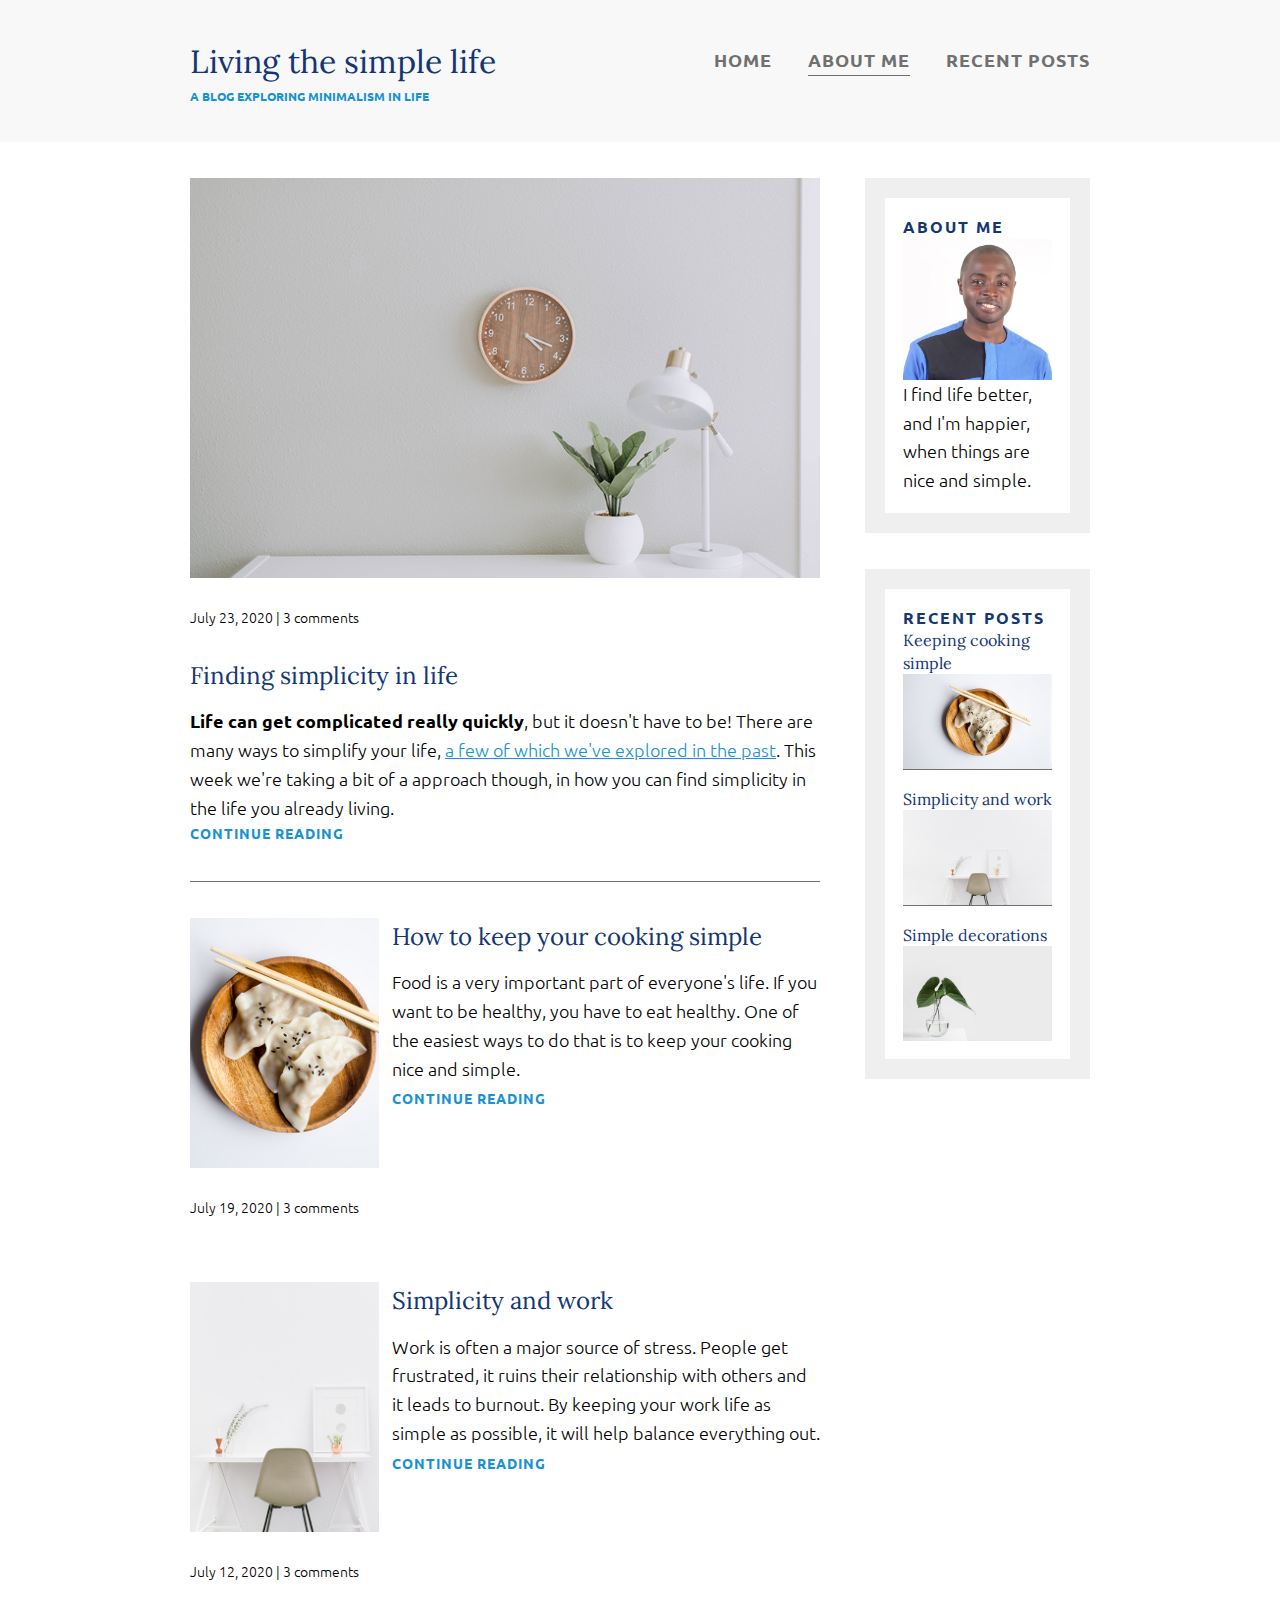
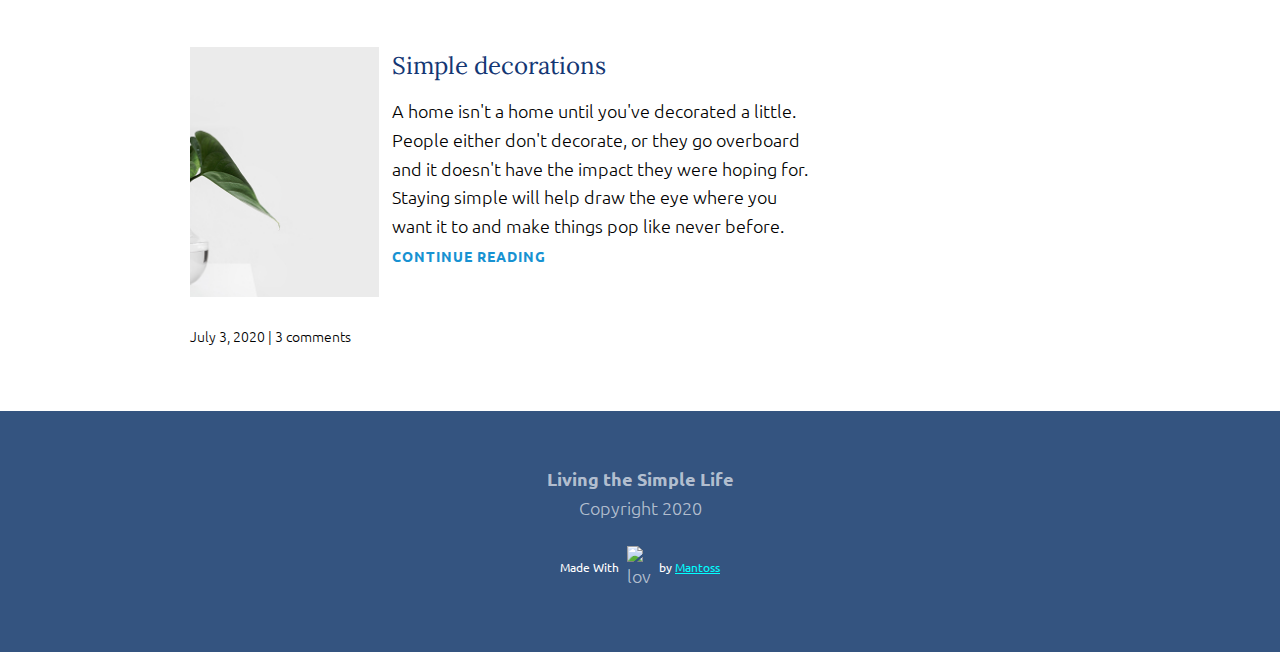
==== about-me.html @ f29d600d "add about me page" ====
<!DOCTYPE html>
<html lang="en">
<head>
    <meta charset="UTF-8">
    <meta name="viewport" content="width=device-width, initial-scale=1.0">
    <link href="https://fonts.googleapis.com/css?family=Lora|Ubuntu:300,400,700&display=swap" rel="stylesheet">
    <link rel="stylesheet" href="style.css" type="text/css">
    <title>Simplicity in Life</title>
</head>
<body>
    <header>
        <div class="container container-flex">
            <div class="site-title">
                <h1>Living the simple life</h1>
                <p class="sub-title">A blog exploring minimalism in LIFE</p>
            </div>
            <nav>
                <ul>
                    <li><a href="index.html">Home</a></li>
                    <li><a href="about-me.html" class="current-page">About Me</a></li>
                    <li><a href="" class="recent-post">Recent Posts</a></li>
                </ul>
            </nav>
        </div>
    </header>

    <div class="container container-flex">
        <main role="main">
            <article class="article-featured">
                <img src="/images/life.jpg" alt="simple white desk on a white wall" class="article-image">
                <p class="article-info">July 23, 2020 | 3 comments</p>
                <h2 class="article-title">Finding simplicity in life</h2>
                <p class="article-body"><strong>Life can get complicated really quickly</strong>, but it doesn't have to be! There are many ways to simplify your life, <a href="#">a few of which we've explored in the past</a>. This week we're taking a bit of a approach though, in how you can find simplicity in the life you already living.</p>
                <a href="" class="article-read-more">Continue reading</a>
            </article>

            <article class="article-recent">
                <div class="article-recent-secondary">
                    <img src="/images/food.jpg" alt="two dumplings on a wood plate with chopsticks" class="article-image">
                    <p class="article-info">July 19, 2020 | 3 comments</p>
                </div>
                <div class="article-recent-main">
                    <h2 class="article-title">How to keep your cooking simple</h2>
                    <p class="article-body">Food is a very important part of everyone's life. If you want to be healthy, you have to eat healthy. One of the easiest ways to do that is to keep your cooking nice and simple.</p>
                    <a href="" class="article-read-more">CONTINUE READING</a>
                </div>
            </article>

            <article class="article-recent">
                <div class="article-recent-secondary">
                    <img src="/images/work.jpg" alt="a white chair at a white desk" class="article-image">
                    <p class="article-info">July 12, 2020 | 3 comments</p>
                </div>
                <div class="article-recent-main">
                    <h2 class="article-title">Simplicity and work</h2>
                    <p class="article-body">Work is often a major source of stress. People get frustrated, it ruins their relationship with others and it leads to burnout. By keeping your work life as simple as possible, it will help balance everything out.</p>
                    <a href="" class="article-read-more">CONTINUE READING</a>
                </div>
            </article>

            <article class="article-recent">
                <div class="article-recent-secondary">
                    <img src="/images/deco.jpg" alt="a green plant in a clear, round vase with water in it" class="article-image">
                    <p class="article-info">July 3, 2020 | 3 comments</p>
                </div>
                <div class="article-recent-main">
                    <h2 class="article-title">Simple decorations</h2>
                    <p class="article-body">A home isn't a home until you've decorated a little. People either don't decorate, or they go overboard and it doesn't have the impact they were hoping for. Staying simple will help draw the eye where you want it to and make things pop like never before.</p>
                    <a href="" class="article-read-more">CONTINUE READING</a>
                </div>
            </article>
        </main>

        <aside class="sidebar">
            <div class="sidebar-widget">
                <h2 class="widget-title">ABOUT ME</h2>
                <img src="/images/about-me.jpg" alt="Tom" class="widget-image">
                <p class="widget-body">I find life better, and I'm happier, when things are nice and simple.</p>
            </div>

            <div class="sidebar-widget">
                
                <h2 class="widget-title">RECENT POSTS</h2>
                
                <div class="widget-recent-post">
                    <h3 class="widget-recent-post-title">Keeping cooking simple</h3>
                    <img src="/images/food.jpg" alt="two dumplings on a wood plate with chopsticks" class="widget-image">
                </div>

                <div class="widget-recent-post">
                    <h3 class="widget-recent-post-title">Simplicity and work</h3>
                    <img src="/images/work.jpg" alt="a white chair at a white desk" class="widget-image">
                </div>
                
                <div class="widget-recent-post">
                    <h3 class="widget-recent-post-title">Simple decorations</h3>
                    <img src="/images/deco.jpg" alt="a green plant in a clear, round vase with water in it" class="widget-image">
                </div>
            </div>
        </aside>
    </div>

    <footer>
        <p><strong>Living the Simple Life</strong></p>
        <p>Copyright 2020</p>

        <div id="love">
            <span>Made With</span>
            <img src="https://img.icons8.com/dusk/64/000000/like.png" alt="love"/> 
            <span>by <a href="https://github.com/PJMantoss" target="_blank">Mantoss</a></span>
        </div>
    </footer>
</body>
</html>
---- style.css ----
/*================
Base Resets
==================*/

* {
    margin: 0;
    padding: 0;
    box-sizing: border-box;
}

/*================
Fonts
==================*/
body {
    font-family: 'Ubuntu', sans-serif;
    font-size: 1.125rem;
    font-weight: 300;
    line-height: 1.6;
}

img {
    display: block;
    max-width: 100%;
    height: auto;
}

/*================
Typography
==================*/

h1,
h2,
h3 {
    font-family: 'Lora', serif;
    font-weight: 400;
    color: #143774;
    margin-top: 0;
}

h1 {
    font-size: 2rem;
    margin: 0;
}

h3, a {
    color: #1792d2;
}

a:hover,
a:focus {
    color: #143774;
}

strong {
    font-weight: 700;
}

.sub-title {
    font-size: .75rem;
    font-weight: 700;
    color: #1792d2;
    margin: 0;
    text-transform: uppercase;
}

.article-title {
    font-size: 1.5rem;
}

.article-read-more,
.article-info {
    font-size: .875rem;
}

.article-read-more {
    color: #1792d2;
    font-weight: 700;
    text-transform: uppercase;
    text-decoration: none;
    letter-spacing: 1px;
}

.article-read-more:hover,
.article-read-more:focus {
    color: #143774;
    text-decoration: underline;
}

.article-info {
    margin: 2em 0;
}

.widget-title,
.widget-recent-post-title {
    font-size: 1rem;
    line-height: 1.4;
}

.widget-title {
    font-family: 'Ubuntu', sans-serif;
    font-weight: 700;
    letter-spacing: 2px;
}

.widget-recent-post-title {
    color: #143774;
}

/*================
Layout
==================*/

.container {
    width: 90%;
    max-width: 900px;
    margin: 0 auto;
}

.container-flex {
    display: flex;
    flex-direction: column;
    justify-content: space-between;
}

header {
    background: #f8f8f8;
    padding: 2em 0;
    text-align: center;
    margin-bottom: 2.5em;
}

footer {
    background:#345480;
    color: rgba(255,255,255, .65);
    text-align: center;
    padding: 3em 0;
}

#love {
    display: flex;
    justify-content: center;
    align-items: center;
    margin-top: 15px;
}

#love a {
    color: cyan;
}

#love > span {
    font-family: 'Ubuntu', sans-serif;
    font-weight: 400;
    font-size: 12px;
    color: white
}

#love > img {
    width: 40px;
    padding: 8px;
}


@media (min-width: 675px){
    header {
        text-align: left;
        margin-bottom: 2em;
    }

    .container-flex {
        flex-direction: row;
    }

    main {
        width: 70%;
    }
}

/* Navigation */

nav ul {
    display: flex;
    flex-direction: column;
    justify-content: center;
    padding: 0;
    list-style: none;
}

nav li {
    margin: .5em 0;
}

nav a {
    text-decoration: none;
    text-transform: uppercase;
    font-weight: 700;
    padding: .25em 0;
    color: #707070;
    letter-spacing: 1px;
}

nav a:hover,
nav a:focus {
    color: #1792d2;
}

.current-page {
    border-bottom: 1px solid #707070;
}

.current-page:hover {
    color: #707070;
}

@media(min-width: 675px){
    nav ul {
        flex-direction: row;
    }

    nav li {
        margin-left: 2em;
    }
}

/* articles */
.article-featured {
    border-bottom: 1px solid #707070;
    padding-bottom: 2em;
    margin-bottom: 2em;
}

.article-title {
    margin-bottom: .5em;
    font-size: 1.5rem;
}

.article-recent {
    display: flex;
    flex-direction: column;
    margin-bottom: 2em;
}

@media (min-width: 675px){
    .article-featured {
        display: flex;
        flex-direction: column;
    }

    .article-image {
        min-height: 250px;
        object-fit: cover;
    }

    .article-recent {
        flex-direction: row;
        justify-content: space-between;
        align-content: start;
    }

    .article-recent-main {
        width: 68%;
    }

    .article-recent-secondary {
        width: 30%;
    }

    aside {
        width: 25%;
        min-width: 200px;
        margin-left: 1em;
    }
}

/* widgets */

.sidebar-widget {
    border: 20px solid #efefef;
    margin-bottom: 2em;
    padding: 1em;
}

.widget-recent-post {
    display: flex;
    flex-direction: column;
    border-bottom: 1px solid #707070;
    margin-bottom: 1em;
}

.widget-recent-post:last-child {
    margin: 0;
    border: 0;
}
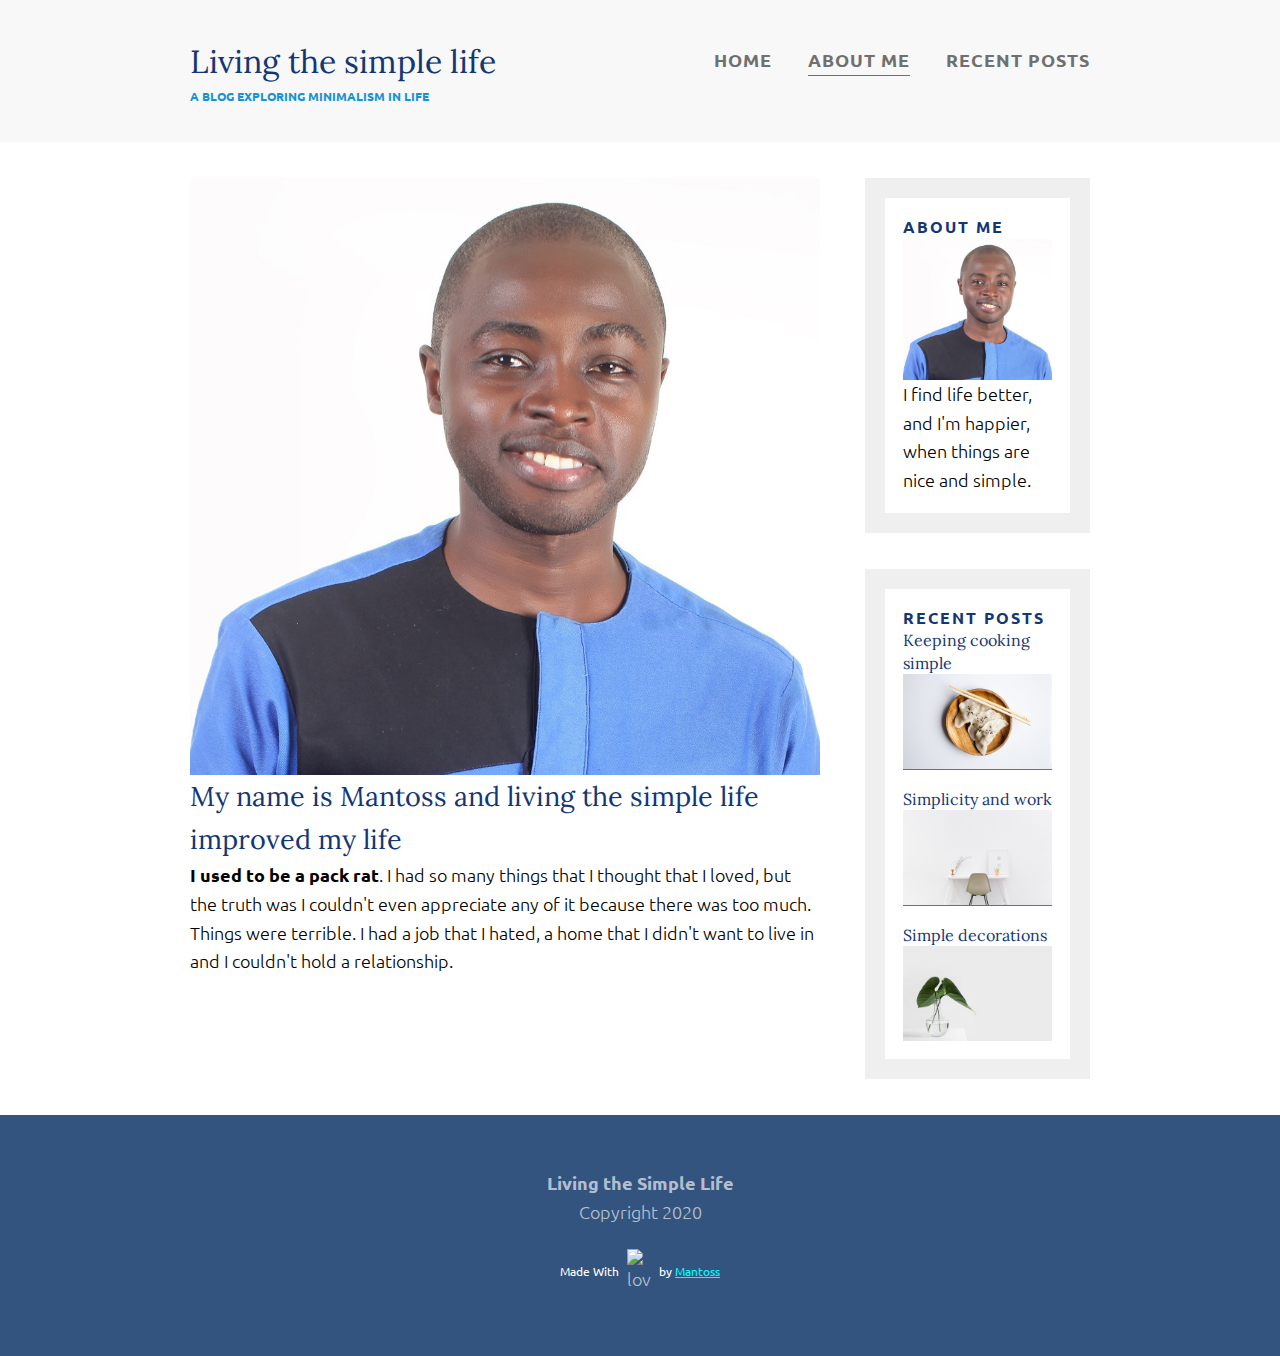
==== commit 5373b959: "update about me page" ====
--- a/about-me.html
+++ b/about-me.html
@@ -18,7 +18,7 @@
                 <ul>
                     <li><a href="index.html">Home</a></li>
                     <li><a href="about-me.html" class="current-page">About Me</a></li>
-                    <li><a href="" class="recent-post">Recent Posts</a></li>
+                    <li><a href="recent-posts.html">Recent Posts</a></li>
                 </ul>
             </nav>
         </div>
@@ -26,49 +26,11 @@
 
     <div class="container container-flex">
         <main role="main">
-            <article class="article-featured">
-                <img src="/images/life.jpg" alt="simple white desk on a white wall" class="article-image">
-                <p class="article-info">July 23, 2020 | 3 comments</p>
-                <h2 class="article-title">Finding simplicity in life</h2>
-                <p class="article-body"><strong>Life can get complicated really quickly</strong>, but it doesn't have to be! There are many ways to simplify your life, <a href="#">a few of which we've explored in the past</a>. This week we're taking a bit of a approach though, in how you can find simplicity in the life you already living.</p>
-                <a href="" class="article-read-more">Continue reading</a>
-            </article>
-
-            <article class="article-recent">
-                <div class="article-recent-secondary">
-                    <img src="/images/food.jpg" alt="two dumplings on a wood plate with chopsticks" class="article-image">
-                    <p class="article-info">July 19, 2020 | 3 comments</p>
-                </div>
-                <div class="article-recent-main">
-                    <h2 class="article-title">How to keep your cooking simple</h2>
-                    <p class="article-body">Food is a very important part of everyone's life. If you want to be healthy, you have to eat healthy. One of the easiest ways to do that is to keep your cooking nice and simple.</p>
-                    <a href="" class="article-read-more">CONTINUE READING</a>
-                </div>
-            </article>
-
-            <article class="article-recent">
-                <div class="article-recent-secondary">
-                    <img src="/images/work.jpg" alt="a white chair at a white desk" class="article-image">
-                    <p class="article-info">July 12, 2020 | 3 comments</p>
-                </div>
-                <div class="article-recent-main">
-                    <h2 class="article-title">Simplicity and work</h2>
-                    <p class="article-body">Work is often a major source of stress. People get frustrated, it ruins their relationship with others and it leads to burnout. By keeping your work life as simple as possible, it will help balance everything out.</p>
-                    <a href="" class="article-read-more">CONTINUE READING</a>
-                </div>
-            </article>
-
-            <article class="article-recent">
-                <div class="article-recent-secondary">
-                    <img src="/images/deco.jpg" alt="a green plant in a clear, round vase with water in it" class="article-image">
-                    <p class="article-info">July 3, 2020 | 3 comments</p>
-                </div>
-                <div class="article-recent-main">
-                    <h2 class="article-title">Simple decorations</h2>
-                    <p class="article-body">A home isn't a home until you've decorated a little. People either don't decorate, or they go overboard and it doesn't have the impact they were hoping for. Staying simple will help draw the eye where you want it to and make things pop like never before.</p>
-                    <a href="" class="article-read-more">CONTINUE READING</a>
-                </div>
-            </article>
+            <img src="/images/about-me.jpg" alt="mantoss" class="image-full">
+            <h2>My name is Mantoss and living the simple life improved my life</h2>
+            <p><strong>I used to be a pack rat</strong>. I had so many things that I thought that I loved, but the truth was I couldn't even appreciate any of it because there was too much.</p>
+            <p>Things were terrible. I had a job that I hated, a home that I didn't want to live in 
+                and I couldn't hold a relationship.</p>
         </main>
 
         <aside class="sidebar">
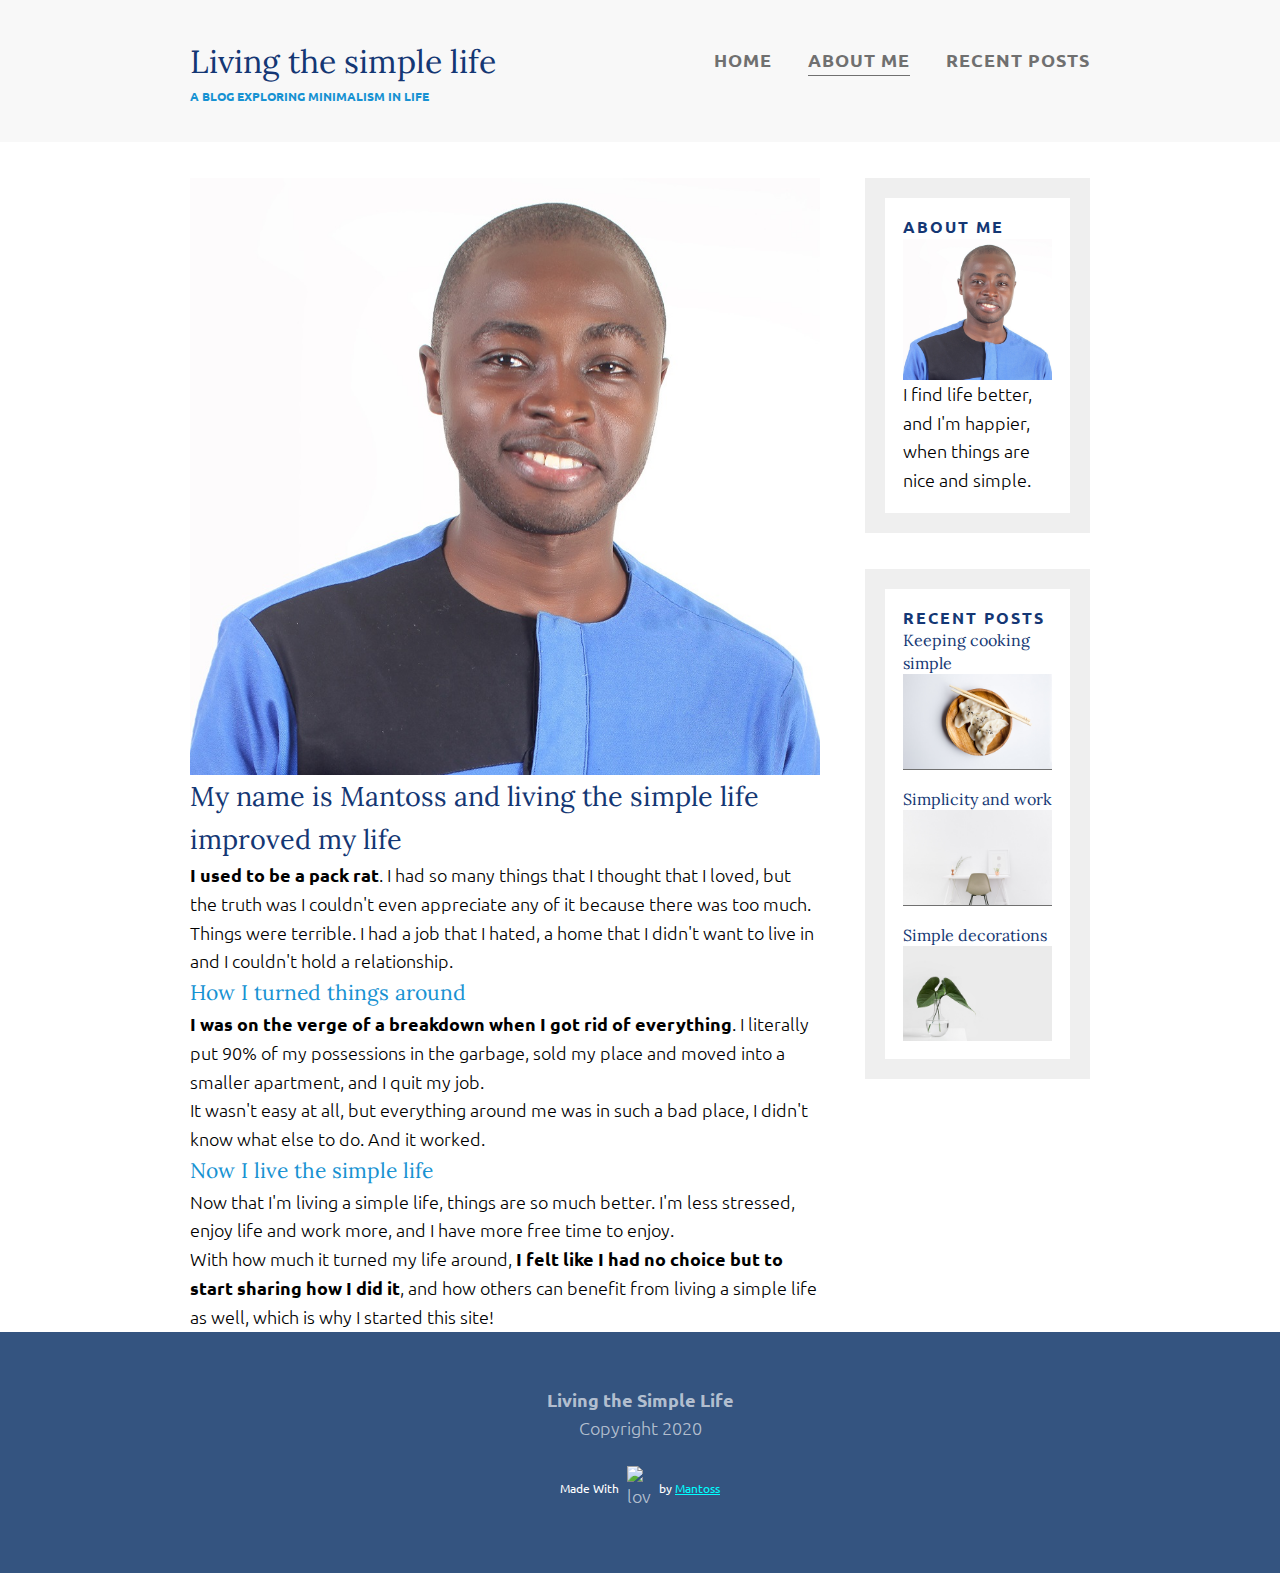
==== commit 18d71e3f: "update about me page" ====
--- a/about-me.html
+++ b/about-me.html
@@ -31,6 +31,20 @@
             <p><strong>I used to be a pack rat</strong>. I had so many things that I thought that I loved, but the truth was I couldn't even appreciate any of it because there was too much.</p>
             <p>Things were terrible. I had a job that I hated, a home that I didn't want to live in 
                 and I couldn't hold a relationship.</p>
+
+                <h3>How I turned things around</h3>
+                <p><strong>I was on the verge of a breakdown when I got rid of everything</strong>. 
+                    I literally put 90% of my possessions in the garbage, sold my place and 
+                    moved into a smaller apartment, and I quit my job.</p>
+                <p>It wasn't easy at all, but everything around me was in such a bad place, 
+                    I didn't know what else to do. And it worked.</p>
+
+                    <h3>Now I live the simple life</h3>
+                    <p>Now that I'm living a simple life, things are so much better. 
+                        I'm less stressed, enjoy life and work more, and I have more free time to enjoy.</p>
+                    <p>With how much it turned my life around, <strong>I felt like I had no choice 
+                        but to start sharing how I did it</strong>, and 
+                        how others can benefit from living a simple life as well, which is why I started this site!</p>
         </main>
 
         <aside class="sidebar">
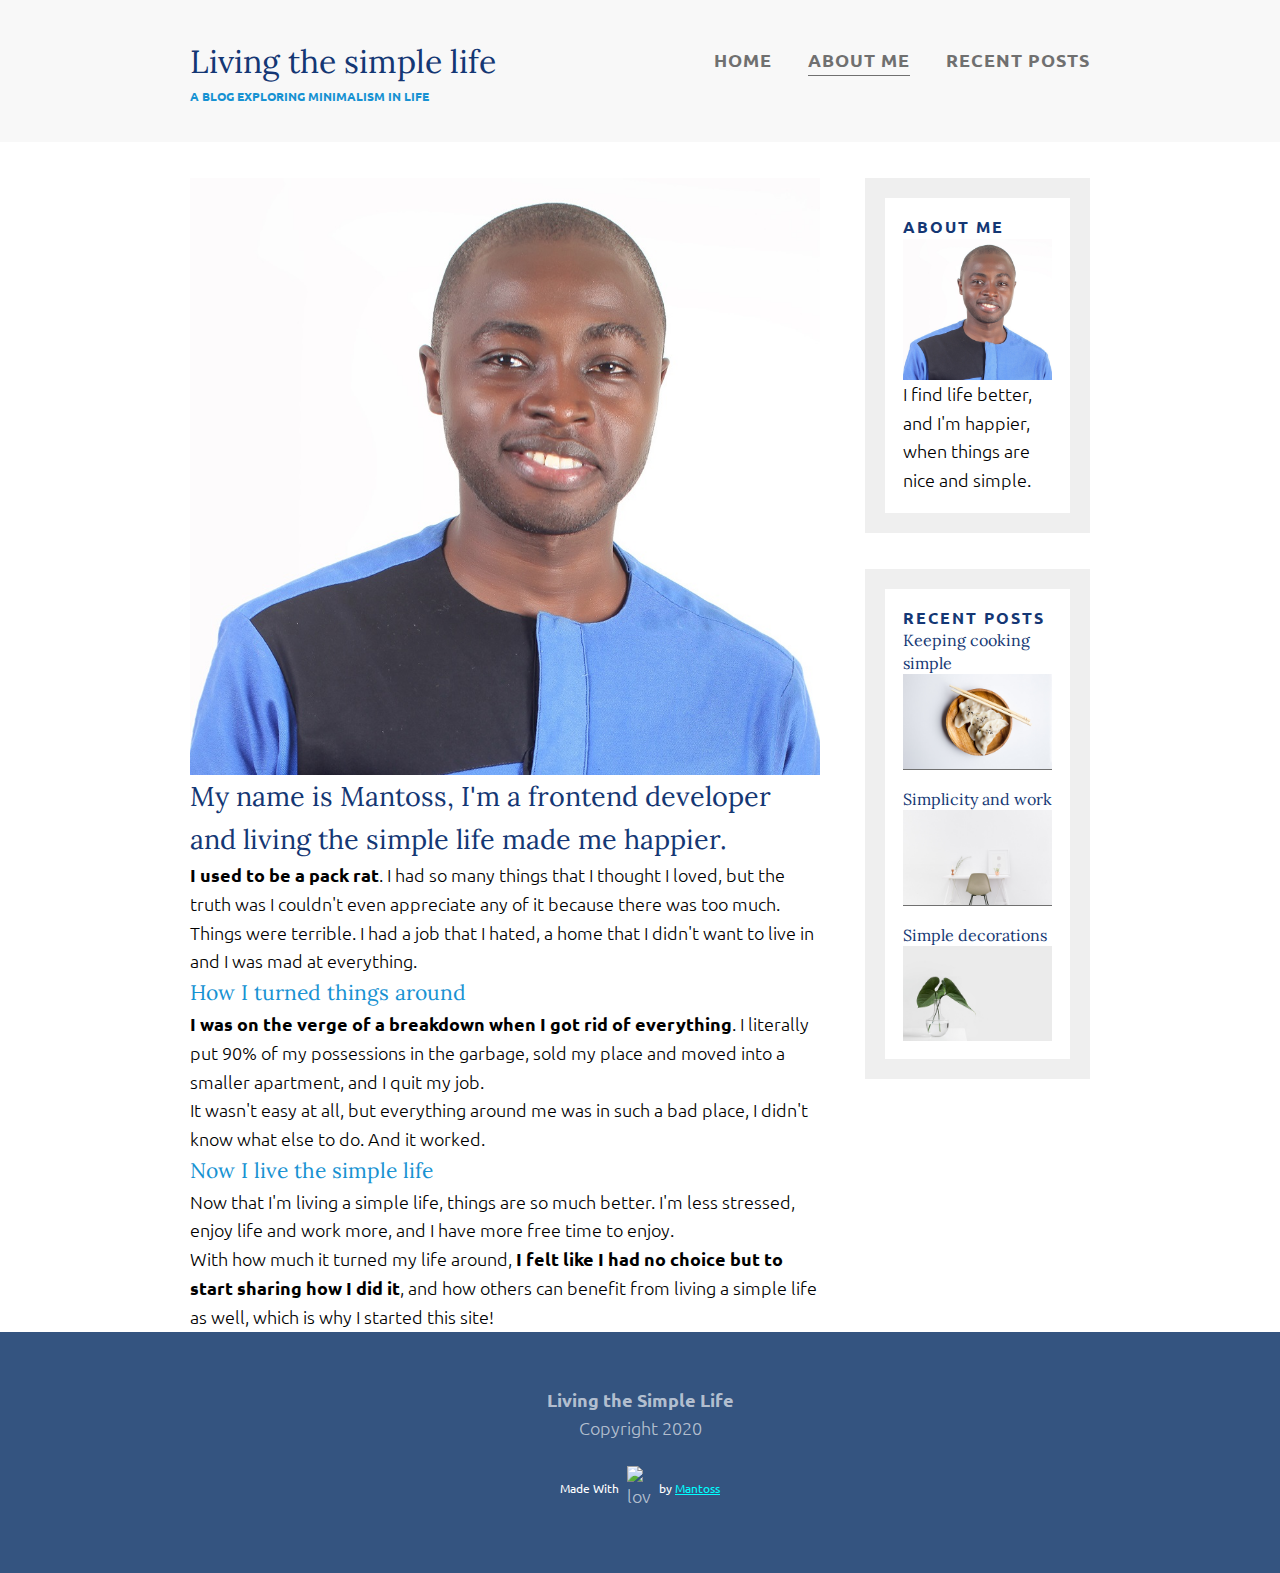
==== commit ed69d106: "update about me page" ====
--- a/about-me.html
+++ b/about-me.html
@@ -27,10 +27,10 @@
     <div class="container container-flex">
         <main role="main">
             <img src="/images/about-me.jpg" alt="mantoss" class="image-full">
-            <h2>My name is Mantoss and living the simple life improved my life</h2>
-            <p><strong>I used to be a pack rat</strong>. I had so many things that I thought that I loved, but the truth was I couldn't even appreciate any of it because there was too much.</p>
+            <h2>My name is Mantoss, I'm a frontend developer and living the simple life made me happier.</h2>
+            <p><strong>I used to be a pack rat</strong>. I had so many things that I thought I loved, but the truth was I couldn't even appreciate any of it because there was too much.</p>
             <p>Things were terrible. I had a job that I hated, a home that I didn't want to live in 
-                and I couldn't hold a relationship.</p>
+                and I was mad at everything.</p>
 
                 <h3>How I turned things around</h3>
                 <p><strong>I was on the verge of a breakdown when I got rid of everything</strong>. 
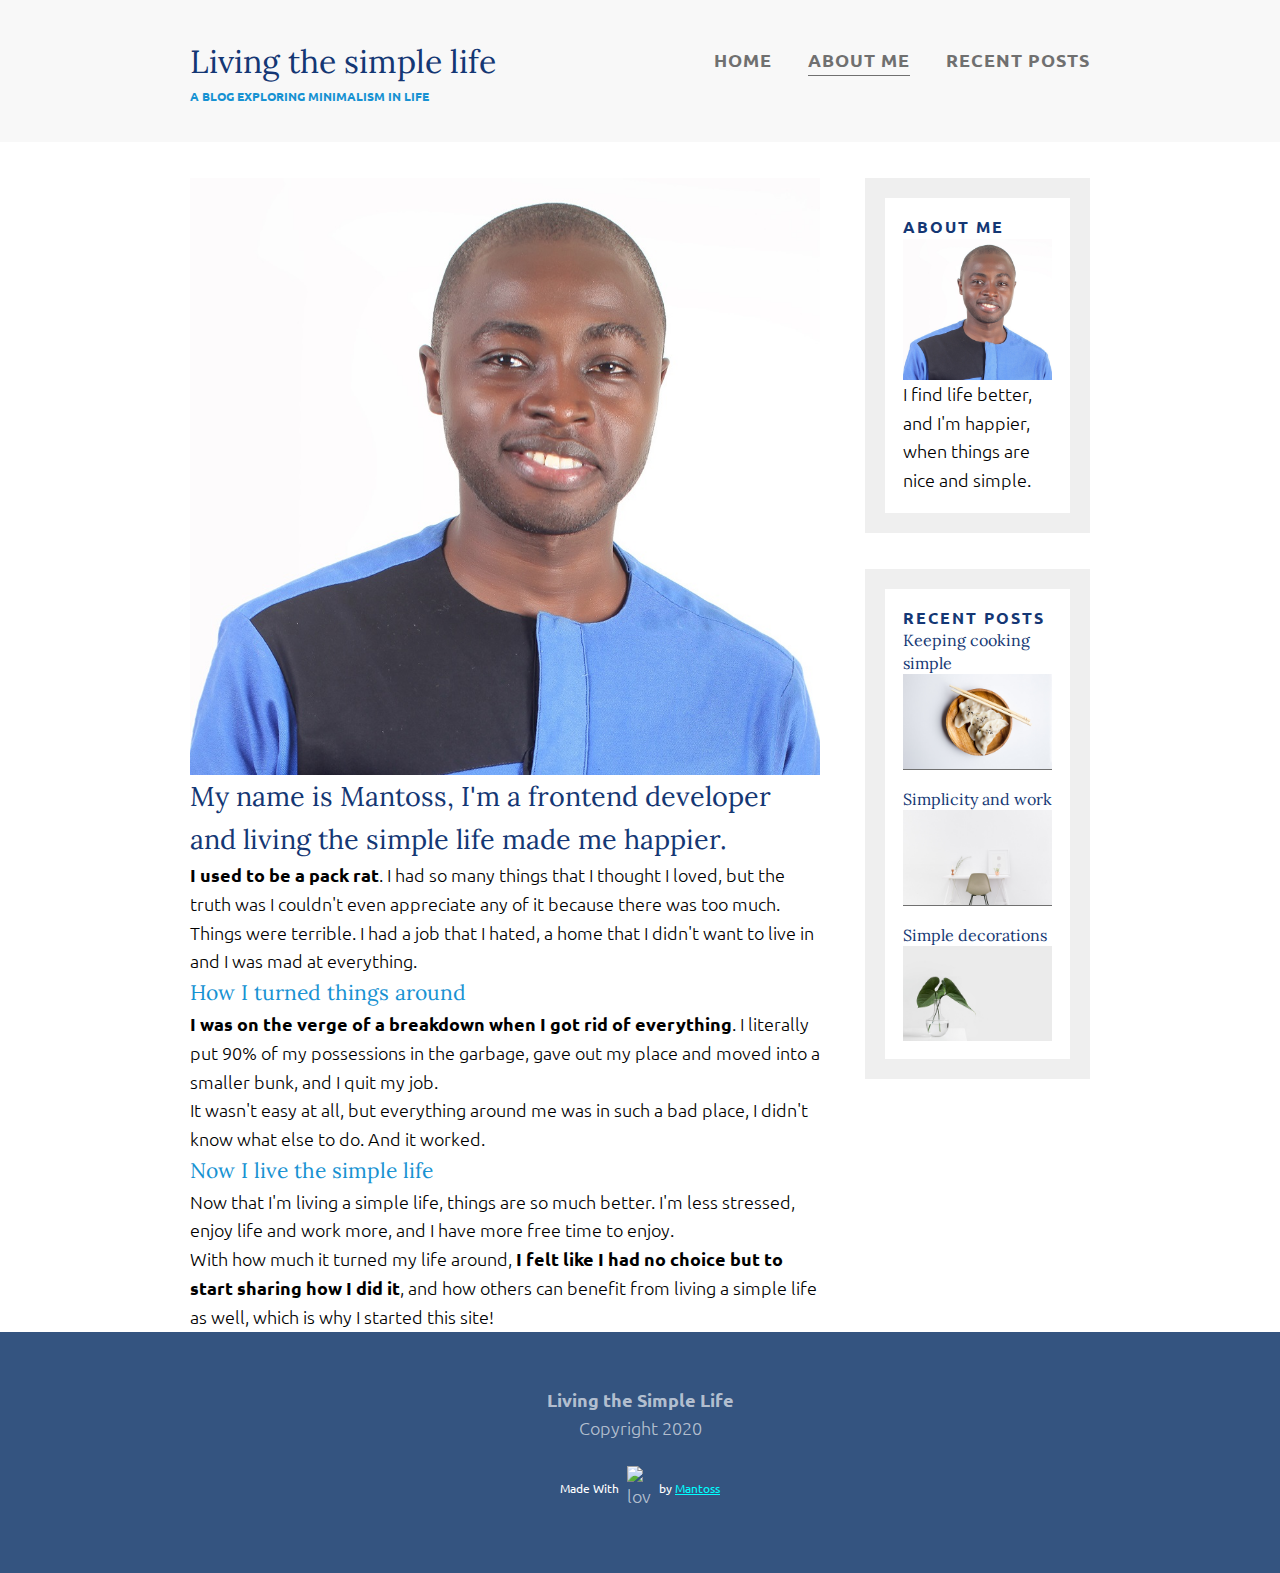
==== commit b3c07c61: "update about me page" ====
--- a/about-me.html
+++ b/about-me.html
@@ -34,8 +34,8 @@
 
                 <h3>How I turned things around</h3>
                 <p><strong>I was on the verge of a breakdown when I got rid of everything</strong>. 
-                    I literally put 90% of my possessions in the garbage, sold my place and 
-                    moved into a smaller apartment, and I quit my job.</p>
+                    I literally put 90% of my possessions in the garbage, gave out my place and 
+                    moved into a smaller bunk, and I quit my job.</p>
                 <p>It wasn't easy at all, but everything around me was in such a bad place, 
                     I didn't know what else to do. And it worked.</p>
 
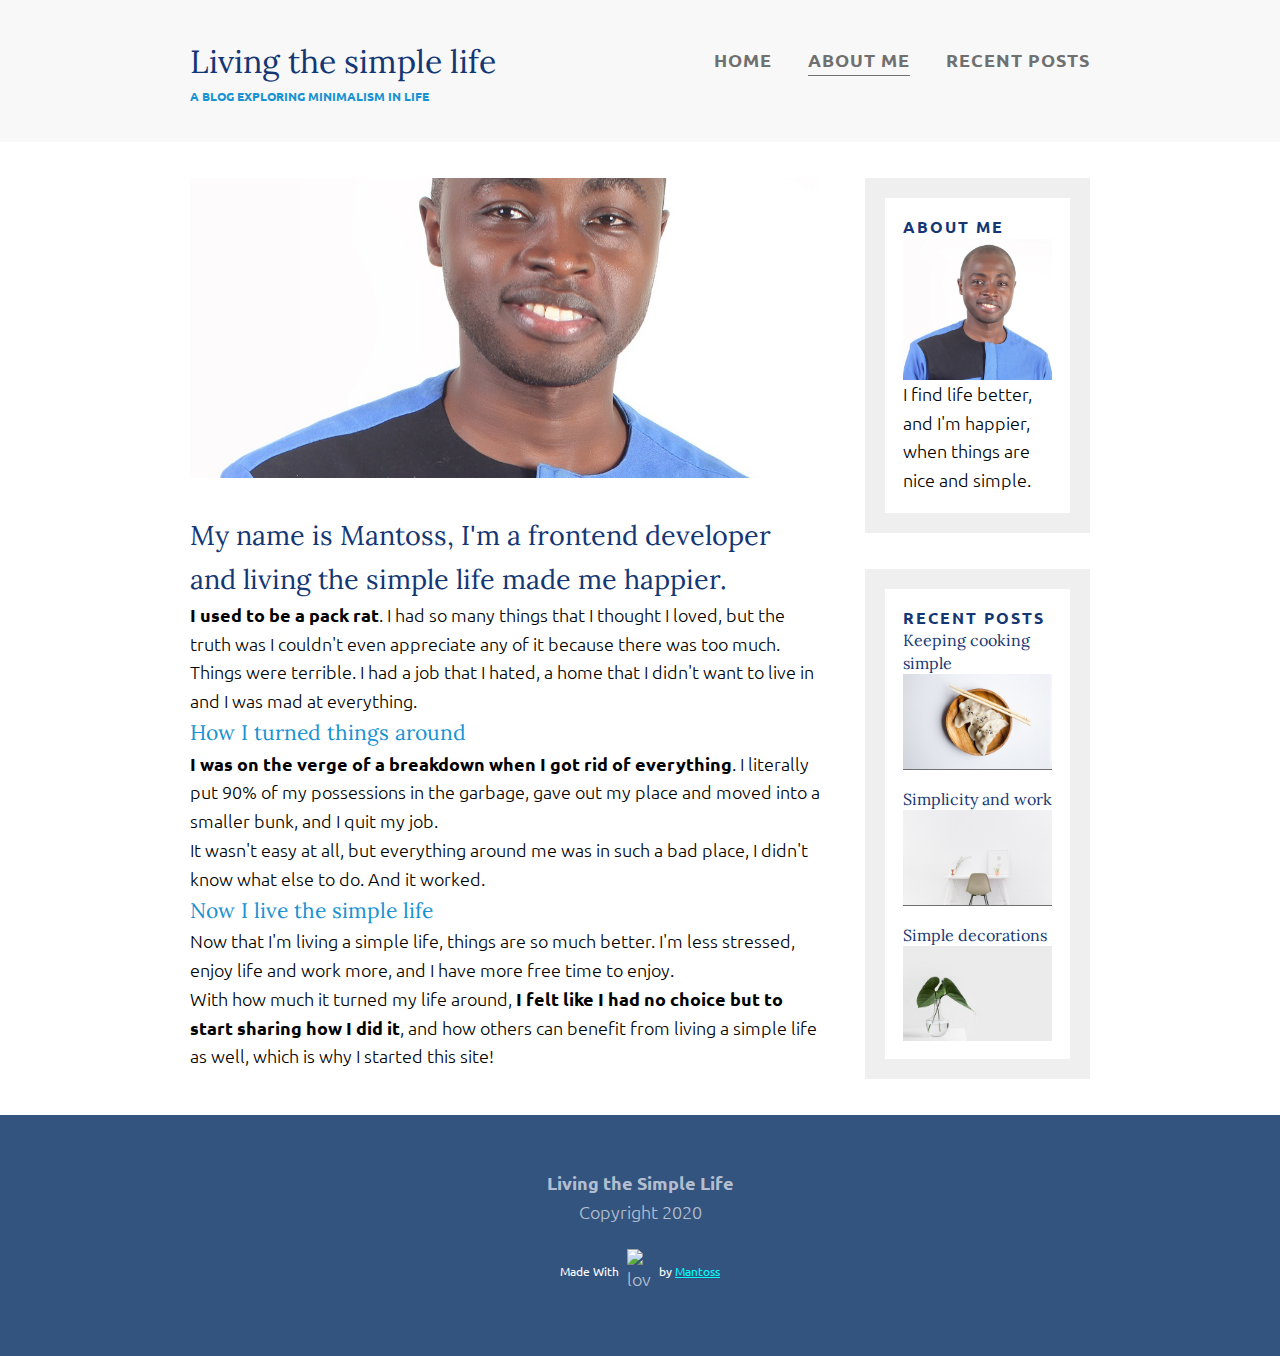
==== commit f493b721: "update markup" ====
--- a/about-me.html
+++ b/about-me.html
@@ -26,7 +26,7 @@
 
     <div class="container container-flex">
         <main role="main">
-            <img src="/images/about-me.jpg" alt="mantoss" class="image-full">
+            <img src="./images/about-me.jpg" alt="mantoss" class="image-full">
             <h2>My name is Mantoss, I'm a frontend developer and living the simple life made me happier.</h2>
             <p><strong>I used to be a pack rat</strong>. I had so many things that I thought I loved, but the truth was I couldn't even appreciate any of it because there was too much.</p>
             <p>Things were terrible. I had a job that I hated, a home that I didn't want to live in 
@@ -50,7 +50,7 @@
         <aside class="sidebar">
             <div class="sidebar-widget">
                 <h2 class="widget-title">ABOUT ME</h2>
-                <img src="/images/about-me.jpg" alt="Tom" class="widget-image">
+                <img src="./images/about-me.jpg" alt="Tom" class="widget-image">
                 <p class="widget-body">I find life better, and I'm happier, when things are nice and simple.</p>
             </div>
 
@@ -60,17 +60,17 @@
                 
                 <div class="widget-recent-post">
                     <h3 class="widget-recent-post-title">Keeping cooking simple</h3>
-                    <img src="/images/food.jpg" alt="two dumplings on a wood plate with chopsticks" class="widget-image">
+                    <img src="./images/food.jpg" alt="two dumplings on a wood plate with chopsticks" class="widget-image">
                 </div>
 
                 <div class="widget-recent-post">
                     <h3 class="widget-recent-post-title">Simplicity and work</h3>
-                    <img src="/images/work.jpg" alt="a white chair at a white desk" class="widget-image">
+                    <img src="./images/work.jpg" alt="a white chair at a white desk" class="widget-image">
                 </div>
                 
                 <div class="widget-recent-post">
                     <h3 class="widget-recent-post-title">Simple decorations</h3>
-                    <img src="/images/deco.jpg" alt="a green plant in a clear, round vase with water in it" class="widget-image">
+                    <img src="./images/deco.jpg" alt="a green plant in a clear, round vase with water in it" class="widget-image">
                 </div>
             </div>
         </aside>
--- a/style.css
+++ b/style.css
@@ -24,6 +24,13 @@
     height: auto;
 }
 
+.image-full {
+    max-height: 300px;
+    width: 100%;
+    object-fit: cover;
+    margin-bottom: 2em;
+}
+
 /*================
 Typography
 ==================*/
